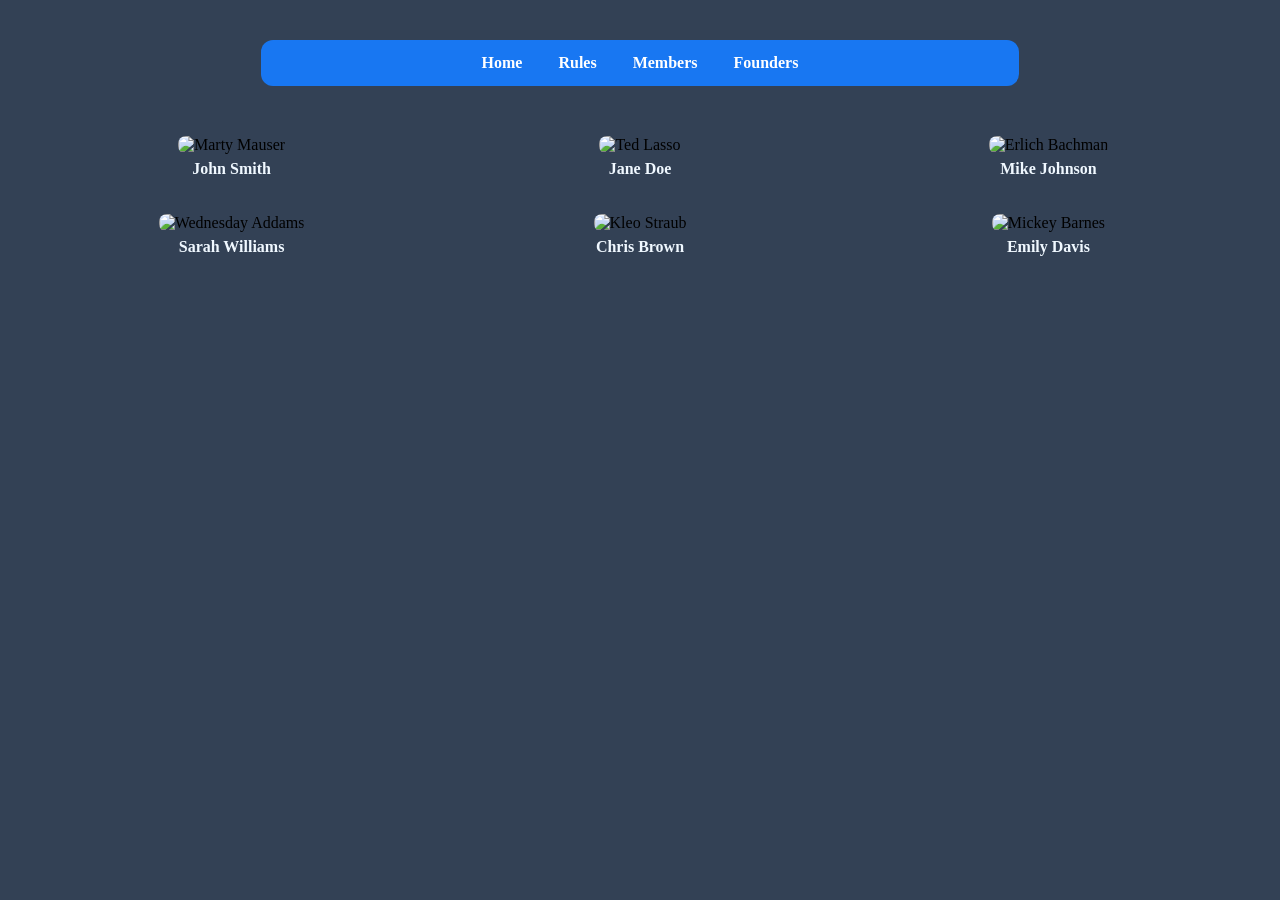
==== founders.html @ 9919c50a "created the founders page and added more styles" ====
<!DOCTYPE html>
<html lang="en">
<head>
    <meta charset="UTF-8">
    <meta name="viewport" content="width=device-width, initial-scale=1.0">
    <title>Founders</title>
    <link rel="stylesheet" href="style.css">
</head>

<body>
<nav>
  <a href="index.html">Home</a>
  <a href="rules.html">Rules</a>
  <a href="members.html">Members</a>
  <a href="founders.html">Founders</a>
</nav>
    <div class="founders">

  <div class="founder">
    <img src="founder1.jpg" alt="Marty Mauser">
    <p>John Smith</p>
  </div>

  <div class="founder">
    <img src="founder2.jpg" alt="Ted Lasso">
    <p>Jane Doe</p>
  </div>

  <div class="founder">
    <img src="founder3.jpg" alt="Erlich Bachman">
    <p>Mike Johnson</p>
  </div>

  <div class="founder">
    <img src="founder4.jpg" alt="Wednesday Addams">
    <p>Sarah Williams</p>
  </div>

  <div class="founder">
    <img src="founder5.jpg" alt="Kleo Straub">
    <p>Chris Brown</p>
  </div>

  <div class="founder">
    <img src="founder6.jpg" alt="Mickey Barnes">
    <p>Emily Davis</p>
  </div>

</div>
</body>
---- style.css ----
body {
     background-color:#334155;
}

nav {
  width: 60%;
  margin: 40px auto;
  background-color: #1877F2;
  border-radius: 12px;
  padding: 14px 0;
  text-align: center;
}

nav a {
  margin: 0 16px;
  color: white;
  text-decoration: none;
  font-size: 16px;
  font-weight: bold;
}

nav a:hover {
  opacity: 0.6;
}

.posters {
  text-align: center;  
  margin: 30px auto;
}

.page {
  color: white;
  font-size: 20px;
}

.page ol {
  max-width: 700px;
  margin: 20px auto;
  line-height: 1.8;
}

.welcome-text {
  font-size: 32px;
  font-weight: bold;
  margin-bottom: 20px;
  color: white;
}

.posters img {
  width: 200px;        
  margin: 0 10px;      
  border-radius: 8px;  
}

footer {
    color: white;
}

.camera-img {
  float: right;        
  width: 200px;        
  margin: 10px;        
}

.founders {
  text-align: center;    
}

.founder {
  display: inline-block;
  width: 30%;            
  margin: 10px 1%;       
  vertical-align: top;  
}

.founder img {
  width: 100%;           
  border-radius: 8px;    
}

.founder p {
  font-weight: bold;
  margin-top: 6px;
  color: aliceblue;
}
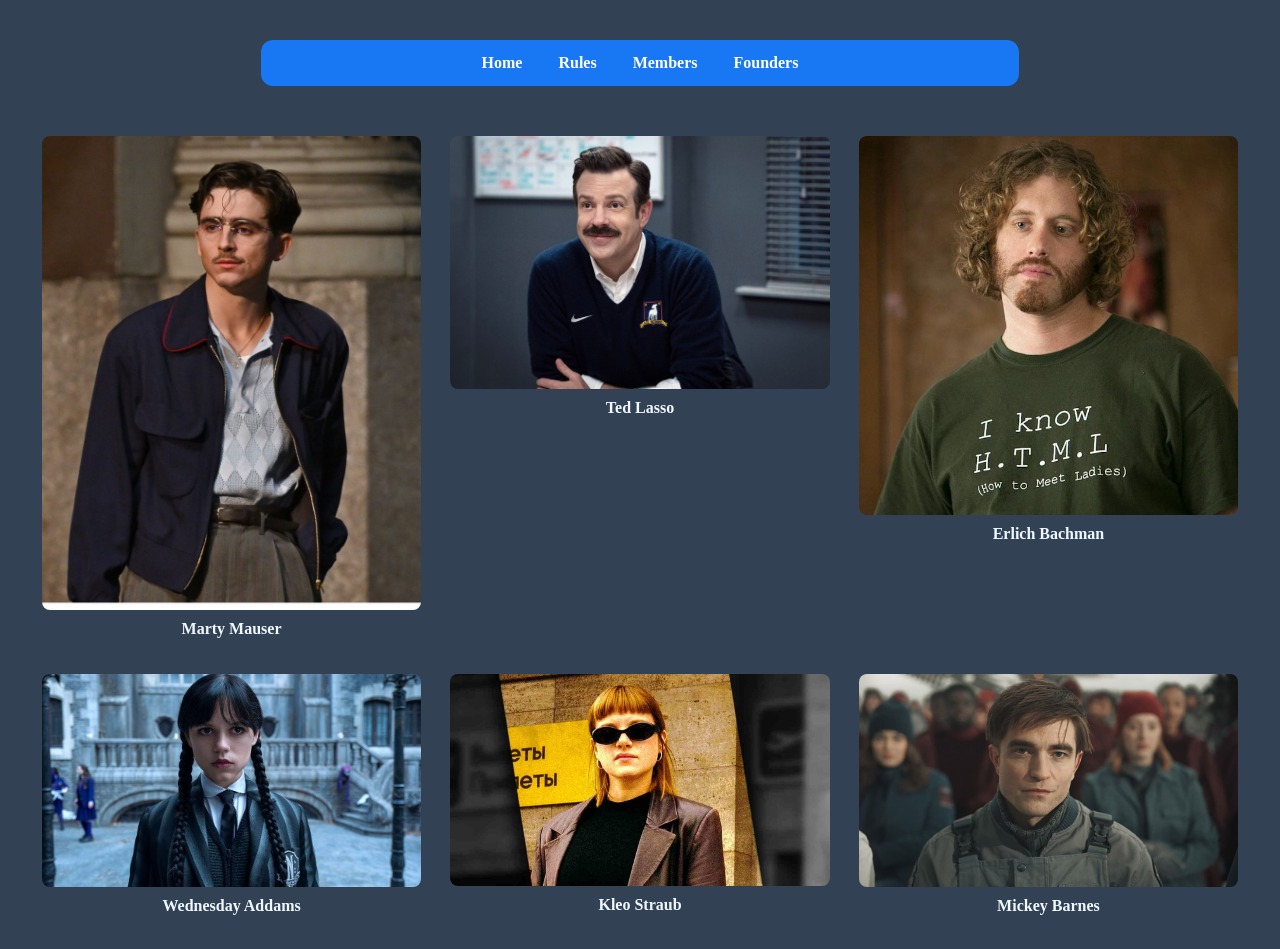
==== commit cfffadd8: "final version maybe" ====
--- a/founders.html
+++ b/founders.html
@@ -18,32 +18,32 @@
 
   <div class="founder">
     <img src="founder1.jpg" alt="Marty Mauser">
-    <p>John Smith</p>
+    <p>Marty Mauser</p>
   </div>
 
   <div class="founder">
     <img src="founder2.jpg" alt="Ted Lasso">
-    <p>Jane Doe</p>
+    <p>Ted Lasso</p>
   </div>
 
   <div class="founder">
-    <img src="founder3.jpg" alt="Erlich Bachman">
-    <p>Mike Johnson</p>
+    <img src="founder3.jpeg" alt="Erlich Bachman">
+    <p>Erlich Bachman</p>
   </div>
 
   <div class="founder">
     <img src="founder4.jpg" alt="Wednesday Addams">
-    <p>Sarah Williams</p>
+    <p>Wednesday Addams</p>
   </div>
 
   <div class="founder">
     <img src="founder5.jpg" alt="Kleo Straub">
-    <p>Chris Brown</p>
+    <p>Kleo Straub</p>
   </div>
 
   <div class="founder">
     <img src="founder6.jpg" alt="Mickey Barnes">
-    <p>Emily Davis</p>
+    <p>Mickey Barnes</p>
   </div>
 
 </div>
